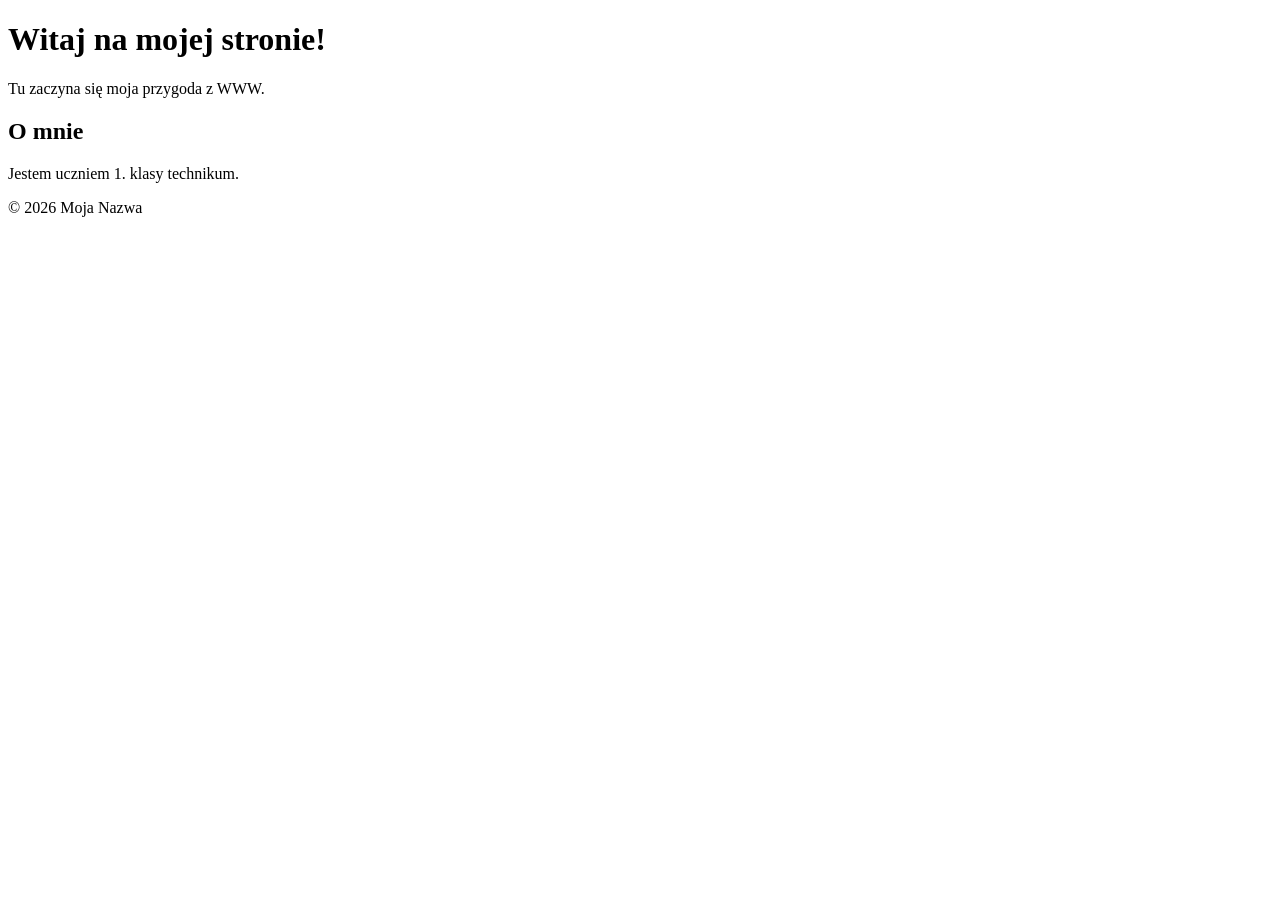
==== index.html @ 5029b134 "Create index.html pierwsza wersja strony" ====
<!DOCTYPE html>
<html lang="pl">
<head>
    <meta charset="UTF-8">
    <meta name="viewport" content="width=device-width, initial-scale=1.0">
    <title>Moja strona</title>
</head>
<body>

    <header>
        <h1>Witaj na mojej stronie!</h1>
        <p>Tu zaczyna się moja przygoda z WWW.</p>
    </header>

    <main>
        <section>
            <h2>O mnie</h2>
            <p>Jestem uczniem 1. klasy technikum.</p>
        </section>
    </main>

    <footer>
        <p>&copy; 2026 Moja Nazwa</p>
    </footer>

</body>
</html>
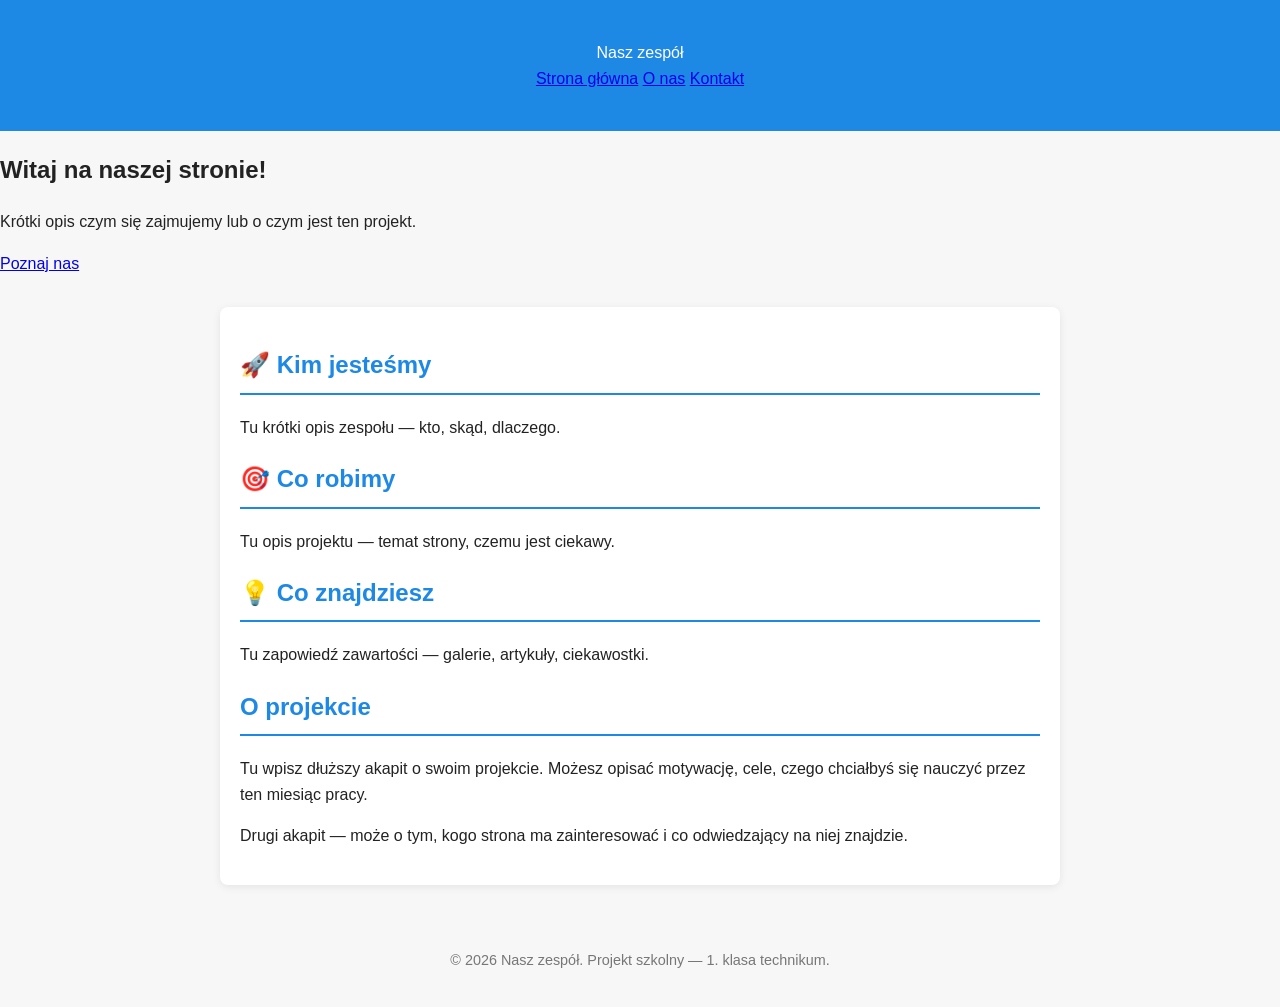
==== commit b8012a3d: "Update index.html" ====
--- a/index.html
+++ b/index.html
@@ -1,27 +1,62 @@
 <!DOCTYPE html>
 <html lang="pl">
 <head>
-    <meta charset="UTF-8">
-    <meta name="viewport" content="width=device-width, initial-scale=1.0">
-    <title>Moja strona</title>
+  <meta charset="UTF-8">
+  <meta name="viewport" content="width=device-width, initial-scale=1.0">
+  <title>Nasz zespół — strona główna</title>
+  <link rel="stylesheet" href="style.css">
 </head>
 <body>
 
-    <header>
-        <h1>Witaj na mojej stronie!</h1>
-        <p>Tu zaczyna się moja przygoda z WWW.</p>
-    </header>
+  <header class="topbar">
+    <div class="logo">Nasz zespół</div>
+    <nav>
+      <a href="index.html" class="active">Strona główna</a>
+      <a href="o-nas.html">O nas</a>
+      <a href="kontakt.html">Kontakt</a>
+    </nav>
+  </header>
 
-    <main>
-        <section>
-            <h2>O mnie</h2>
-            <p>Jestem uczniem 1. klasy technikum.</p>
-        </section>
-    </main>
+  <section class="hero">
+    <h1>Witaj na naszej stronie!</h1>
+    <p>Krótki opis czym się zajmujemy lub o czym jest ten projekt.</p>
+    <a href="o-nas.html" class="btn">Poznaj nas</a>
+  </section>
 
-    <footer>
-        <p>&copy; 2026 Moja Nazwa</p>
-    </footer>
+  <main class="container">
+
+    <section class="card-grid">
+      <article class="card">
+        <h2>🚀 Kim jesteśmy</h2>
+        <p>Tu krótki opis zespołu — kto, skąd, dlaczego.</p>
+      </article>
+      <article class="card">
+        <h2>🎯 Co robimy</h2>
+        <p>Tu opis projektu — temat strony, czemu jest ciekawy.</p>
+      </article>
+      <article class="card">
+        <h2>💡 Co znajdziesz</h2>
+        <p>Tu zapowiedź zawartości — galerie, artykuły, ciekawostki.</p>
+      </article>
+    </section>
+
+    <section class="content">
+      <h2>O projekcie</h2>
+      <p>
+        Tu wpisz dłuższy akapit o swoim projekcie. Możesz opisać motywację,
+        cele, czego chciałbyś się nauczyć przez ten miesiąc pracy.
+      </p>
+      <p>
+        Drugi akapit — może o tym, kogo strona ma zainteresować i co
+        odwiedzający na niej znajdzie.
+      </p>
+    </section>
+
+  </main>
+
+  <footer class="footer">
+    <p>&copy; 2026 Nasz zespół. Projekt szkolny — 1. klasa technikum.</p>
+  </footer>
 
 </body>
 </html>
--- a/style.css
+++ b/style.css
@@ -0,0 +1,37 @@
+body {
+    font-family: "Segoe UI", sans-serif;
+    background-color: #f7f7f7;
+    color: #222;
+    margin: 0;
+    padding: 0;
+    line-height: 1.6;
+}
+
+header {
+    background: #1e88e5;
+    color: white;
+    padding: 40px 20px;
+    text-align: center;
+}
+
+main {
+    max-width: 800px;
+    margin: 30px auto;
+    padding: 20px;
+    background: white;
+    border-radius: 8px;
+    box-shadow: 0 2px 8px rgba(0,0,0,0.08);
+}
+
+h2 {
+    color: #1e88e5;
+    border-bottom: 2px solid #1e88e5;
+    padding-bottom: 8px;
+}
+
+footer {
+    text-align: center;
+    padding: 20px;
+    color: #777;
+    font-size: 0.9em;
+}
